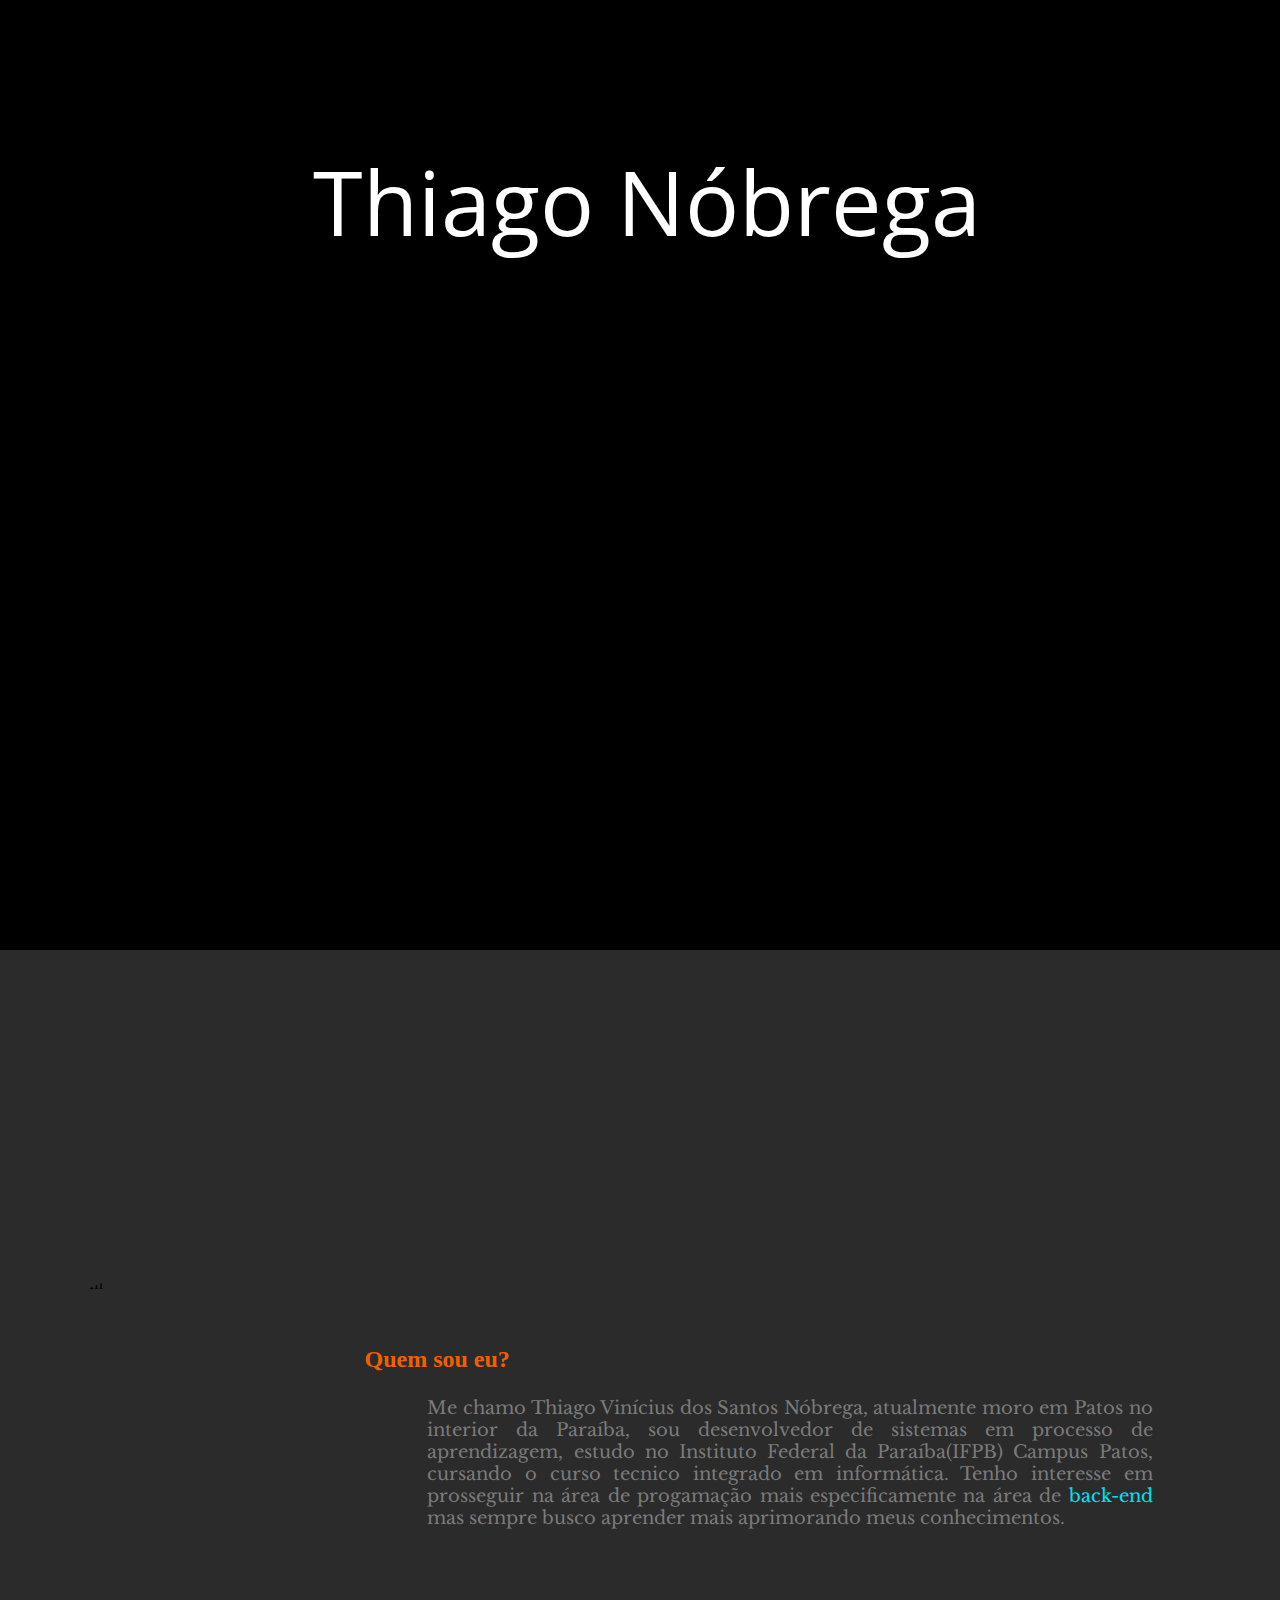
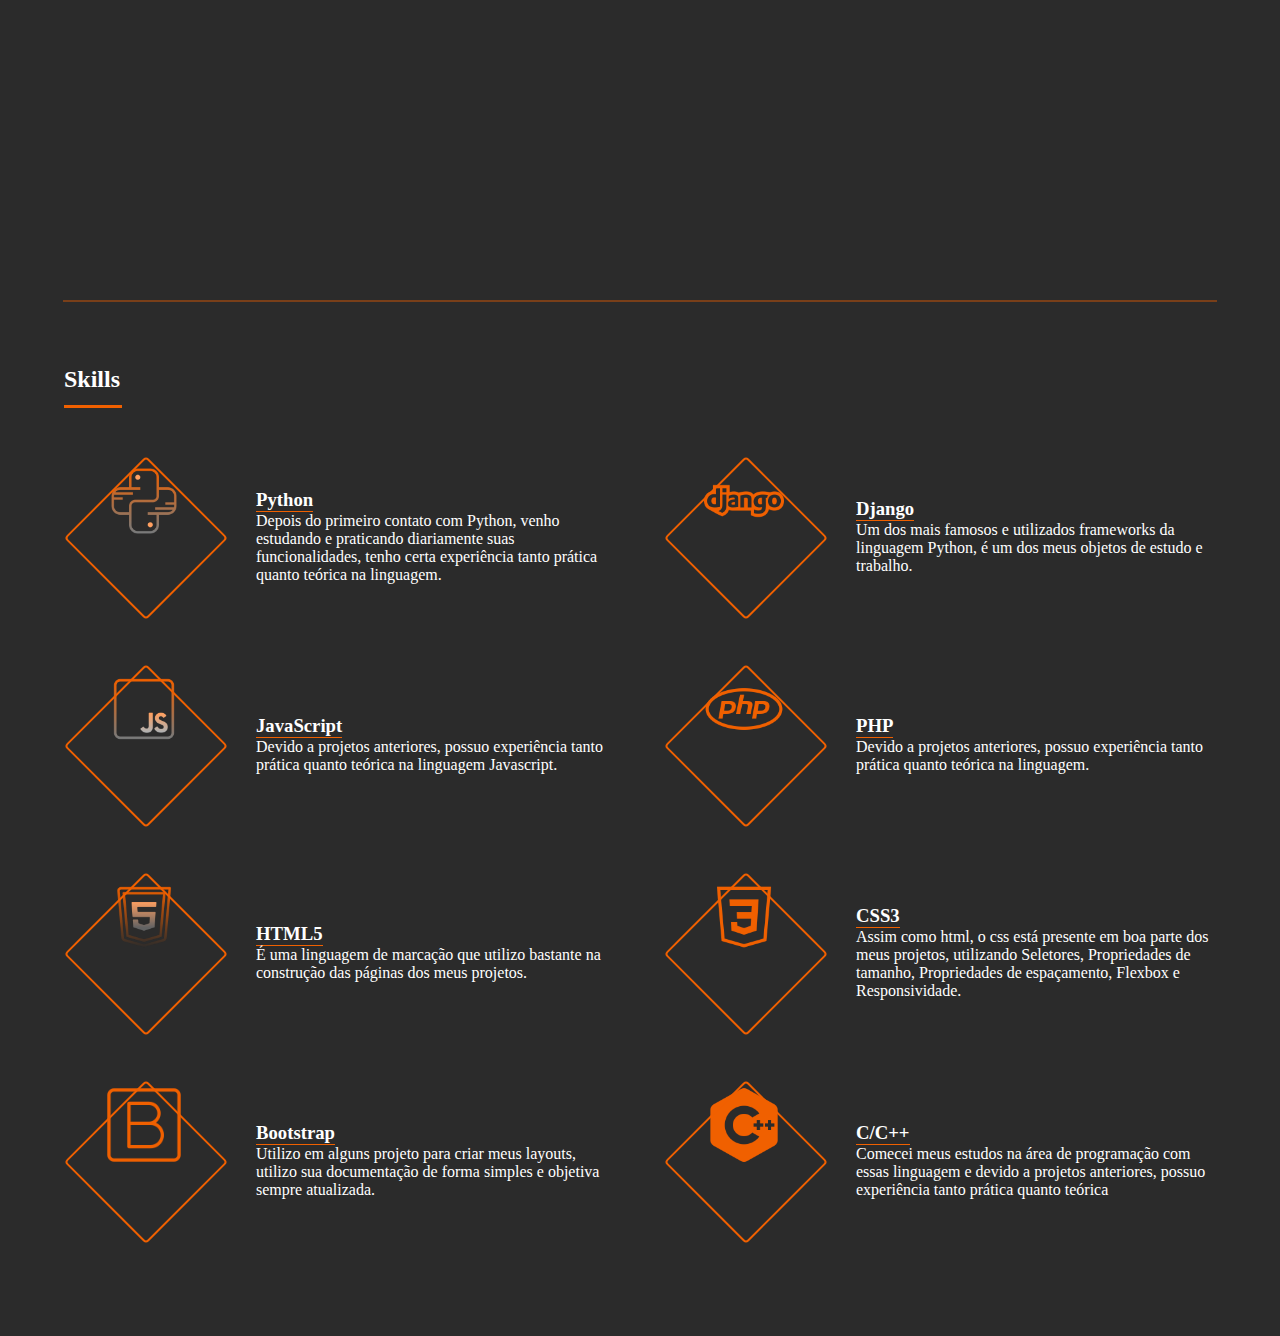
==== index.html @ de38d364 "add o campo skils e um projeto" ====
<!DOCTYPE html>
<html lang="en">
<head>
    <meta charset="UTF-8">
    <meta http-equiv="X-UA-Compatible" content="IE=edge">
    <meta name="viewport" content="width=device-width, initial-scale=1.0">
    <link href="https://cdn.jsdelivr.net/npm/bootstrap@5.1.3/dist/css/bootstrap.min.css" rel="stylesheet" integrity="sha384-1BmE4kWBq78iYhFldvKuhfTAU6auU8tT94WrHftjDbrCEXSU1oBoqyl2QvZ6jIW3" crossorigin="anonymous">
    <link rel="stylesheet" href="style.css">
    <link rel="shortcut icon" href="imagens/favicon.ico" type="image/x-icon">
    <title>Thiago Nóbrega</title>
    <script src="https://unpkg.com/typeit@8.7.0/dist/index.umd.js" defer></script>
</head>
<body>
    <div id="home"></div>
    <nav class="menu" id="navbar">
        <div class="mobile-menu">
            <div class="line1"></div>
            <div class="line2"></div>
            <div class="line3"></div>
        </div>
        <ul class="nav-list">
            <li><a href="#home">Home</a></li>
            <li><a href="#about">Quem sou eu</a></li>
            <li><a href="#skills">skills</a></li>
            <li><a href="atividades/index2.html">Projetos</a></li>
        </ul>
    </nav>
    <header id="header" class="header-inicial">
        
        <div class="container" id="introduction">
            <h1 class="responsive-headline"><b class='code_color' id="code-rigth">&lt;/</b><span class="animated">Thiago Nóbrega</span><b class='code_color' id="code-left"> &gt;</b></h1>
            <p id="resumo">Sou desenvolvedor de sistemas em aprendizado, de uma cidadezinha no interior do RN. transformo cafeína em progamas. saiba mais sobre mim!</p>
        </div>
        <hr id="linha">
        <div class="container contato" id="contato">
            <ul>
                <li><a href="mailto:thiagovini200@gmail.com"><svg class="icon_envelope" xmlns="http://www.w3.org/2000/svg" width="16" height="16" fill="currentColor" class="bi bi-envelope" viewBox="0 0 16 16">
                <path d="M0 4a2 2 0 0 1 2-2h12a2 2 0 0 1 2 2v8a2 2 0 0 1-2 2H2a2 2 0 0 1-2-2V4Zm2-1a1 1 0 0 0-1 1v.217l7 4.2 7-4.2V4a1 1 0 0 0-1-1H2Zm13 2.383-4.708 2.825L15 11.105V5.383Zm-.034 6.876-5.64-3.471L8 9.583l-1.326-.795-5.64 3.47A1 1 0 0 0 2 13h12a1 1 0 0 0 .966-.741ZM1 11.105l4.708-2.897L1 5.383v5.722Z"/>
              </svg></a></li>
              <li><a href="https://github.com/thidoa" target="_blank"><svg class="icon_github" xmlns="http://www.w3.org/2000/svg" width="16" height="16" fill="currentColor" class="bi bi-github" viewBox="0 0 16 16">
                <path d="M8 0C3.58 0 0 3.58 0 8c0 3.54 2.29 6.53 5.47 7.59.4.07.55-.17.55-.38 0-.19-.01-.82-.01-1.49-2.01.37-2.53-.49-2.69-.94-.09-.23-.48-.94-.82-1.13-.28-.15-.68-.52-.01-.53.63-.01 1.08.58 1.23.82.72 1.21 1.87.87 2.33.66.07-.52.28-.87.51-1.07-1.78-.2-3.64-.89-3.64-3.95 0-.87.31-1.59.82-2.15-.08-.2-.36-1.02.08-2.12 0 0 .67-.21 2.2.82.64-.18 1.32-.27 2-.27.68 0 1.36.09 2 .27 1.53-1.04 2.2-.82 2.2-.82.44 1.1.16 1.92.08 2.12.51.56.82 1.27.82 2.15 0 3.07-1.87 3.75-3.65 3.95.29.25.54.73.54 1.48 0 1.07-.01 1.93-.01 2.2 0 .21.15.46.55.38A8.012 8.012 0 0 0 16 8c0-4.42-3.58-8-8-8z"/>
              </svg></a></li>
            </ul>
            
              
        </div>
        <div class="icon_seta" id="icon-seta">
            <a href="#about">
                <svg id="seta" xmlns="http://www.w3.org/2000/svg" width="16" height="16" fill="currentColor" class="bi bi-chevron-down" viewBox="0 0 16 16">
                    <path fill-rule="evenodd" d="M1.646 4.646a.5.5 0 0 1 .708 0L8 10.293l5.646-5.647a.5.5 0 0 1 .708.708l-6 6a.5.5 0 0 1-.708 0l-6-6a.5.5 0 0 1 0-.708z"/>
                </svg>
            </a>
        </div>
       
    </header>
    <main id="about">
        <div class="container">
            <div class="campo-perfil"><img class="foto-perfil" src="imagens/foto-perfil-2.jpg" alt="Foto de perfil"></div>
            <div class="quem_sou_eu">
                <h2>Quem sou eu?</h2>
                <p>Me chamo Thiago Vinícius dos Santos Nóbrega, atualmente moro em Patos no interior da Paraíba, sou desenvolvedor de sistemas em processo de aprendizagem, estudo no Instituto Federal da Paraíba(IFPB) Campus Patos, cursando o curso tecnico integrado em informática. Tenho interesse em prosseguir na área de progamação mais especificamente na área de <a href="https://www.alura.com.br/artigos/o-que-e-front-end-e-back-end" target="_blank">back-end</a> mas sempre busco aprender mais aprimorando meus conhecimentos.</p>
            </div>
        </div>
    </main>
    <!-- ------------------------------------------------------------------ -->
    <div class="div-linha">
        <hr class="linha">
    </div>
    <section id="skills" class="skills">
        
        <span class="major">
            <h2>Skills</h2>
        </span>
        <div class="features">
            
            <article>
                <span class="icon brands"><img src="imagens/icon-python-degrade.png" alt=""></span>
                <div class="content">
                    <h3>Python</h3>
                    <p>Depois do primeiro contato com Python, venho estudando e praticando diariamente suas funcionalidades, tenho certa experiência tanto prática quanto teórica na linguagem.</p>
                </div>
            </article>
            <article>
                <span class="icon brands"><img src="imagens/icon-django.png" alt=""></span>
                <div class="content">
                    <h3>Django</h3>
                    <p>Um dos mais famosos e utilizados frameworks da linguagem Python, é um dos meus objetos de estudo e trabalho.</p>
                </div>
            </article>
            <article>
                <span class="icon brands"><img src="imagens/icon-js.png" alt=""></span>
                <div class="content">
                    <h3>JavaScript</h3>
                    <p>Devido a projetos anteriores, possuo experiência tanto prática quanto teórica na linguagem Javascript.</p>
                </div>
            </article>
            <article>
                <span class="icon solid"><img src="imagens/icon-php.png" alt=""></span>
                <div class="content">
                    <h3>PHP</h3>
                    <p>Devido a projetos anteriores, possuo experiência tanto prática quanto teórica na linguagem.</p>
                </div>
            </article>

            <article>
                <span class="icon brands"><img src="imagens/icon-html.png" alt=""></span>
                <div class="content">
                    <h3>HTML5</h3>
                    <p>É uma linguagem de marcação que utilizo bastante na construção das páginas dos meus projetos.</p>
                </div>
            </article>

            <article>
                <span class="icon brands"><img src="imagens/icon-css.png" alt=""></span>
                <div class="content">
                    <h3>CSS3</h3>
                    <p>Assim como html, o css está presente em boa parte dos meus projetos, utilizando Seletores, Propriedades de tamanho, Propriedades de espaçamento, Flexbox e Responsividade.</p>
                </div>
            </article>

            <article>
                <span class="icon brands"><img src="imagens/icon-bootstrap.png" alt=""></span>
                <div class="content">
                    <h3>Bootstrap</h3>
                    <p>Utilizo em alguns projeto para criar meus layouts, utilizo sua documentação de forma simples e objetiva sempre atualizada.</p>
                </div>
            </article>

            <article>
                <span class="icon brands"><img src="imagens/icons8-c++-500.png" alt=""></span>
                <div class="content">
                    <h3>C/C++</h3>
                    <p>Comecei meus estudos na área de programação com essas linguagem e devido a projetos anteriores, possuo experiência tanto prática quanto teórica</p>
                </div>
            </article>

            
            
        </div>
    </section>
    <script src="site.js"></script>
    <script src="js/scroll-nav.js"></script>
</body>
</html>
---- style.css ----
@import url('https://fonts.googleapis.com/css2?family=Open+Sans:wght@700&family=Roboto:wght@400;700&display=swap');

@import url('https://fonts.googleapis.com/css2?family=Libre+Baskerville&family=Open+Sans:wght@800&family=Roboto:wght@400;700&display=swap');

* {
    padding: 0;
    margin: 0;
}

::-webkit-scrollbar {
    width: 10px;
}

::-webkit-scrollbar-track {
    border-radius: 5px ;
    box-shadow: inset 0 0 10px #f0600000;
}

::-webkit-scrollbar-thumb {
    /* border-radius: 5px; */
    background-color: #F06000;
}

::-webkit-scrollbar-thumb:hover {
    background-color: #FC9D5D;
    
}



.header-inicial {
    height: 950px;
    min-height: 500px;
    width: 100%;
    background: #161415 url(imagens/fundo-preto.jpg) no-repeat top center;
     /*background-size: cover !important;
	    -webkit-background-size: cover !important; */
    text-align: center;
    overflow: hidden;
    transition: 2s;
}

.header-final {
    height: 950px;
    min-height: 500px;
    width: 100%;
    background: #161415 url(imagens/banner7.jpg) no-repeat top center;
    text-align: center;
    overflow: hidden;
    transition: 2s;
}

header #introduction {
    margin-top: 140px;
    max-width: 1500px;
}

header #introduction h1{
    color: #fff;
    font: 90px 'open sans', sans-serif;
    margin: 18px;
}

header p {
    font-family: 'Libre Baskerville', serif;
    color: #fff;
    font-size: 18px;
    margin: auto;
    width: 50%;
    opacity: 0;
    transition: 4s;
}
.resumo-final {
    font-family: 'Libre Baskerville', serif;
    color: #fff;
    font-size: 18px;
    margin: auto;
    width: 50%;
    opacity: 1;
    transition: 4s;
}

header hr {
    width: 50%;
    margin: 18px auto 24px auto;
    color: #F06000;
    border-color: rgb(240, 96, 0);
    opacity: 0;
    transition: 4s;
}

.linha-final {
    width: 50%;
    margin: 18px auto 24px auto;
    color: #F06000;
    border-color: rgb(240, 96, 0);
    opacity: .25;
    transition: 4s;
}

:root {
    --ti-cursor-color: #F06000;
  }

@keyframes pisca {
    0%, 100% {
        opacity: 1;
    }
    50% {
        opacity: 0;
    }
}

.menu {
    position: fixed;
    display: flex;
    justify-content: space-around;
    align-items: center;
    padding: 8px;
    width: 100%;
    opacity: 0;
    transition: 1s;
    z-index: 1;
}

.menu-final {
    position: fixed;
    display: flex;
    justify-content: space-around;
    align-items: center;
    padding: 8px;
    width: 100%;
    opacity: 1;
    transition: 1s;
}

.menu ul {
    margin: 0.9em;
}

.menu ul li {
    line-height: 18px;
    padding: 8px 13px;
}

.menu ul li a {
    color: #fff;
    font-family: 'Open Sans', sans-serif;
    text-decoration: none;
    font-size: 12px;
    text-transform: uppercase;
    letter-spacing: 2.5px;
    transition: 0.5s;    
}

.menu ul li a:hover {
    color: #F06000;
    font-family: 'Open Sans', sans-serif;
    text-decoration: none;
    font-size: 12px;
    text-transform: uppercase;
    letter-spacing: 2.5px;
    
}

.code_color {
    color: #F06000;
    opacity: 0;
    transition: 2s;
}

.code-color-final {
    color: #F06000;
    opacity: 1;
    transition: 2s;
}



.nav-list {
    list-style: none;
    display: flex;
}

.nav-list li {
    letter-spacing: 3px;
    margin-left: 32px;
}

.mobile-menu {
    display: none;
    cursor: pointer;
    position: fixed;

}

.mobile-menu div {
    width: 32px;
    height: 2px;
    background: #F06000;
    margin: 8px;
    transition: 0.3s;
}

.contato {
    height: 50px;
    width: auto;
    opacity: 0;
    transition: 4s;
}

.contato-final {
    height: 50px;
    width: auto;
    opacity: 1;
    transition: 4s;
}

.contato ul {
    display: block;
    align-items: center;
    padding: 0;
}

.contato ul li {
    display: inline-block;
    margin: 10px;
}

.contato ul li a svg:hover {
    color: #F06000;
    transform: scale(1.5);
}

.contato ul li a svg {
    color: #fff;
    width: 40px;
    height: 40px;
    transition: 0.6s;
    align-items: center;
}



.icon_seta {
    position: absolute;
    bottom: 30px;
    vertical-align: bottom;
    width: 100%;
    opacity: 0;
    transition: 4s;
}

.icon-seta-final {
    position: absolute;
    bottom: 30px;
    vertical-align: bottom;
    width: 100%;
    opacity: 1;
    transition: 4s;
}

#seta {
    color: #F06000;
    width: auto;
    height: 50px;
    animation: is-bouncing 1s ease-in-out alternate infinite;
}

main {
    display: flex;
    background-color: #2B2B2B; 
    height: 950px;
}

main div {
    display: flex;
    justify-content: center;
    align-items: center;
}

main p {
    font-family: 'Libre Baskerville', serif;
    color: #fff;
    font-size: 18px;
    margin: auto;
    text-align: justify;
    width: 74%;
}

main a {
    color: #00E2F0;
    text-decoration: none;
    transition: 0.5s;
}

main a:hover {
    text-decoration: underline;
    color: #F06000;
}

main .campo-perfil .foto-perfil {
    width: 300px;
    height: 300px;
    border-radius: 100%;
}


.quem_sou_eu {
    display: flex;
    flex-direction: column;
}

.quem_sou_eu h2 {
    text-align: left;
    width: 100%;
    padding: 1em;
    margin-left: 129px;
    color: #F06000;
}

.quem_sou_eu p {
    color: #7A7A7A;
}

@media (max-width: 999px) {
    body {
        overflow-x: hidden;
    } 
    
    .nav-list {
        position: absolute;
        top: 8vh;
        right: -15px;
        width: 50vw;
        height: 92vh;
        background: #F06000;
        flex-direction: column;
        align-items: center;
        justify-content: space-around;
        transform: translateX(100%);
        transition: transform 0.3s ease-in;
    }

    .nav-list li {
        margin-left: 0;
        opacity: 0;
    }

    .mobile-menu {
        display: block;
        position: absolute;
        right: 10px;
        top: 0;
        transition: 0.5s;
        
    }

    header #introduction h1{
        color: #fff;
        font: 66px 'open sans', sans-serif;
        margin: 18px;
    }

    header p {
        font-family: 'Libre Baskerville', serif;
        color: #fff;
        font-size: 18px;
        margin: auto;
        text-align: justify;
        width: 74%;
    }

    /* .icon_seta {
        position: fixed;
        bottom: 30px;
        vertical-align: bottom;
        width: 100%;
    } */
    
    main div {
        display: flex;
        justify-content: center;
        align-items: center;
        flex-direction: column;
    } 
    
}

.nav-list.active {
    transform: translateX(0);
}

.mobile-menu.active .line1 {
    transform: rotate(-45deg) translate(-8px, 8px);
}

.mobile-menu.active .line2 {
    opacity: 0;
}

.mobile-menu.active .line3 {
    transform: rotate(45deg) translate(-5px, -7px);
}

@keyframes navLinkFade {
    from {
        opacity: 0;
        transform: translateX(50px);
    }
    to {
        opacity: 1;
        transform: translateX(0);
    }
}

@keyframes is-bouncing {
    to {
        transform: translateY(30px);
    }
}


/* ------------------------------------------------------------------------ */

.skills {
    padding: 5%;
    height: 100%;
    background-color: #2B2B2B;
    color: white;
}

.div-linha {
    background-color: #2B2B2B;
}

.linha {
    width: 90%;
    margin: 0 auto;
    border: solid 1px #F06000;
    opacity: 40%;
}

@media screen and (max-width: 1680px) {
    section {
        padding: 5em 0 3em 0 ; } }
@media screen and (max-width: 1280px) {
    section {
        padding: 4em 0 2em 0 ; } }
@media screen and (max-width: 736px) {
    section {
        padding: 3em 0 1em 0 ; } }

span.major > :last-child {
    border-bottom: solid 3px #F06000;
    display: inline-block;
    margin: 0 0 2em 0;
    padding: 0 0.1em 0.5em 0; }
        
span p {
    font-family: "Roboto Slab", serif;
    font-size: 1em;
    font-weight: 400;
    letter-spacing: 0.075em;
    margin-top: -0.5em;
    text-transform: uppercase; }

span img {
    width: 50%;
    height: 50%;

}

.content h3 {
    display: inline-flex;
    border-bottom: solid 1px #F06000;
    
}




.features {
    display: -moz-flex;
    display: -webkit-flex;
    display: -ms-flex;
    display: flex;
    -moz-flex-wrap: wrap;
    -webkit-flex-wrap: wrap;
    -ms-flex-wrap: wrap;
    flex-wrap: wrap;
    margin: 0 0 2em -3em;
    width: calc(100% + 3em); }
    .features article {
        -moz-align-items: center;
        -webkit-align-items: center;
        -ms-align-items: center;
        align-items: center;
        display: -moz-flex;
        display: -webkit-flex;
        display: -ms-flex;
        display: flex;
        margin: 0 0 3em 3em;
        /*position: relative;*/
        width: calc(50% - 3em); }
        .features article:nth-child(2n - 1) {
        margin-right: 1.5em; }
        .features article:nth-child(2n) {
        margin-left: 1.5em; }
        .features article:nth-last-child(1), .features article:nth-last-child(2) {
        margin-bottom: 0; }
        .features article .icon {
        -moz-flex-grow: 0;
        -webkit-flex-grow: 0;
        -ms-flex-grow: 0;
        flex-grow: 0;
        -moz-flex-shrink: 0;
        -webkit-flex-shrink: 0;
        -ms-flex-shrink: 0;
        flex-shrink: 0;
        display: block;
        height: 10em;
        line-height: 10em;
        margin: 0 2em 0 0;
        text-align: center;
        width: 10em; }
        .features article .icon:before {
            color: #F06000;
            font-size: 2.75rem;
            /*position: relative;*/
            top: 0.05em; }
        .features article .icon:after {
            -moz-transform: rotate(45deg);
            -webkit-transform: rotate(45deg);
            -ms-transform: rotate(45deg);
            transform: rotate(45deg);
            border-radius: 0.25rem;
            border: solid 2px #F06000; /*rgba(210, 215, 217, 0.75);*/
            content: '';
            display: block;
            height: 7em;
            left: 50%;
            margin: -3.5em 0 0 -3.5em;
            position: absolute;
            top: 50%;
            width: 7em; }
        .features article .content {
        -moz-flex-grow: 1;
        -webkit-flex-grow: 1;
        -ms-flex-grow: 1;
        flex-grow: 1;
        -moz-flex-shrink: 1;
        -webkit-flex-shrink: 1;
        -ms-flex-shrink: 1;
        flex-shrink: 1;
        width: 100%; }
        .features article .content > :last-child {
            margin-bottom: 0; }
    @media screen and (max-width: 980px) {
        .features {
        margin: 0 0 2em 0;
        width: 100%; }
        .features article {
            margin: 0 0 3em 0;
            width: 100%; }
            .features article:nth-child(2n - 1) {
            margin-right: 0; }
            .features article:nth-child(2n) {
            margin-left: 0; }
            .features article:nth-last-child(1), .features article:nth-last-child(2) {
            margin-bottom: 3em; }
            .features article:last-child {
            margin-bottom: 0; }
            .features article .icon {
            height: 8em;
            line-height: 8em;
            width: 8em; }
            .features article .icon:before {
                font-size: 2.25rem; }
            .features article .icon:after {
                height: 6em;
                margin: -3em 0 0 -3em;
                width: 6em; } }
    @media screen and (max-width: 480px) {
        .features article {
        -moz-flex-direction: column;
        -webkit-flex-direction: column;
        -ms-flex-direction: column;
        flex-direction: column;
        -moz-align-items: -moz-flex-start;
        -webkit-align-items: -webkit-flex-start;
        -ms-align-items: -ms-flex-start;
        align-items: flex-start; }
        .features article .icon {
            height: 6em;
            line-height: 6em;
            margin: 0 0 1.5em 0;
            width: 6em; }
            .features article .icon:before {
            font-size: 1.5rem; }
            .features article .icon:after {
            height: 4em;
            margin: -2em 0 0 -2em;
            width: 4em; } }
    @media screen and (max-width: 480px) {
        .features article .icon:before {
        font-size: 1.25rem; } }

/* Icon */
.icon {
    text-decoration: none;
    border-bottom: none;
    position: relative; }
    .icon:before {
      -moz-osx-font-smoothing: grayscale;
      -webkit-font-smoothing: antialiased;
      display: inline-block;
      font-style: normal;
      font-variant: normal;
      text-rendering: auto;
      line-height: 1;
      text-transform: none !important;
      font-family: 'Font Awesome 5 Free';
      font-weight: 400; }
    .icon > .label {
      display: none; }
    .icon:before {
      line-height: inherit; }
    .icon.solid:before {
      font-weight: 900; }
    .icon.brands:before {
      font-family: 'Font Awesome 5 Brands'; }



.sticky {
    background-color: #333;
    transition: 1s;
    
}
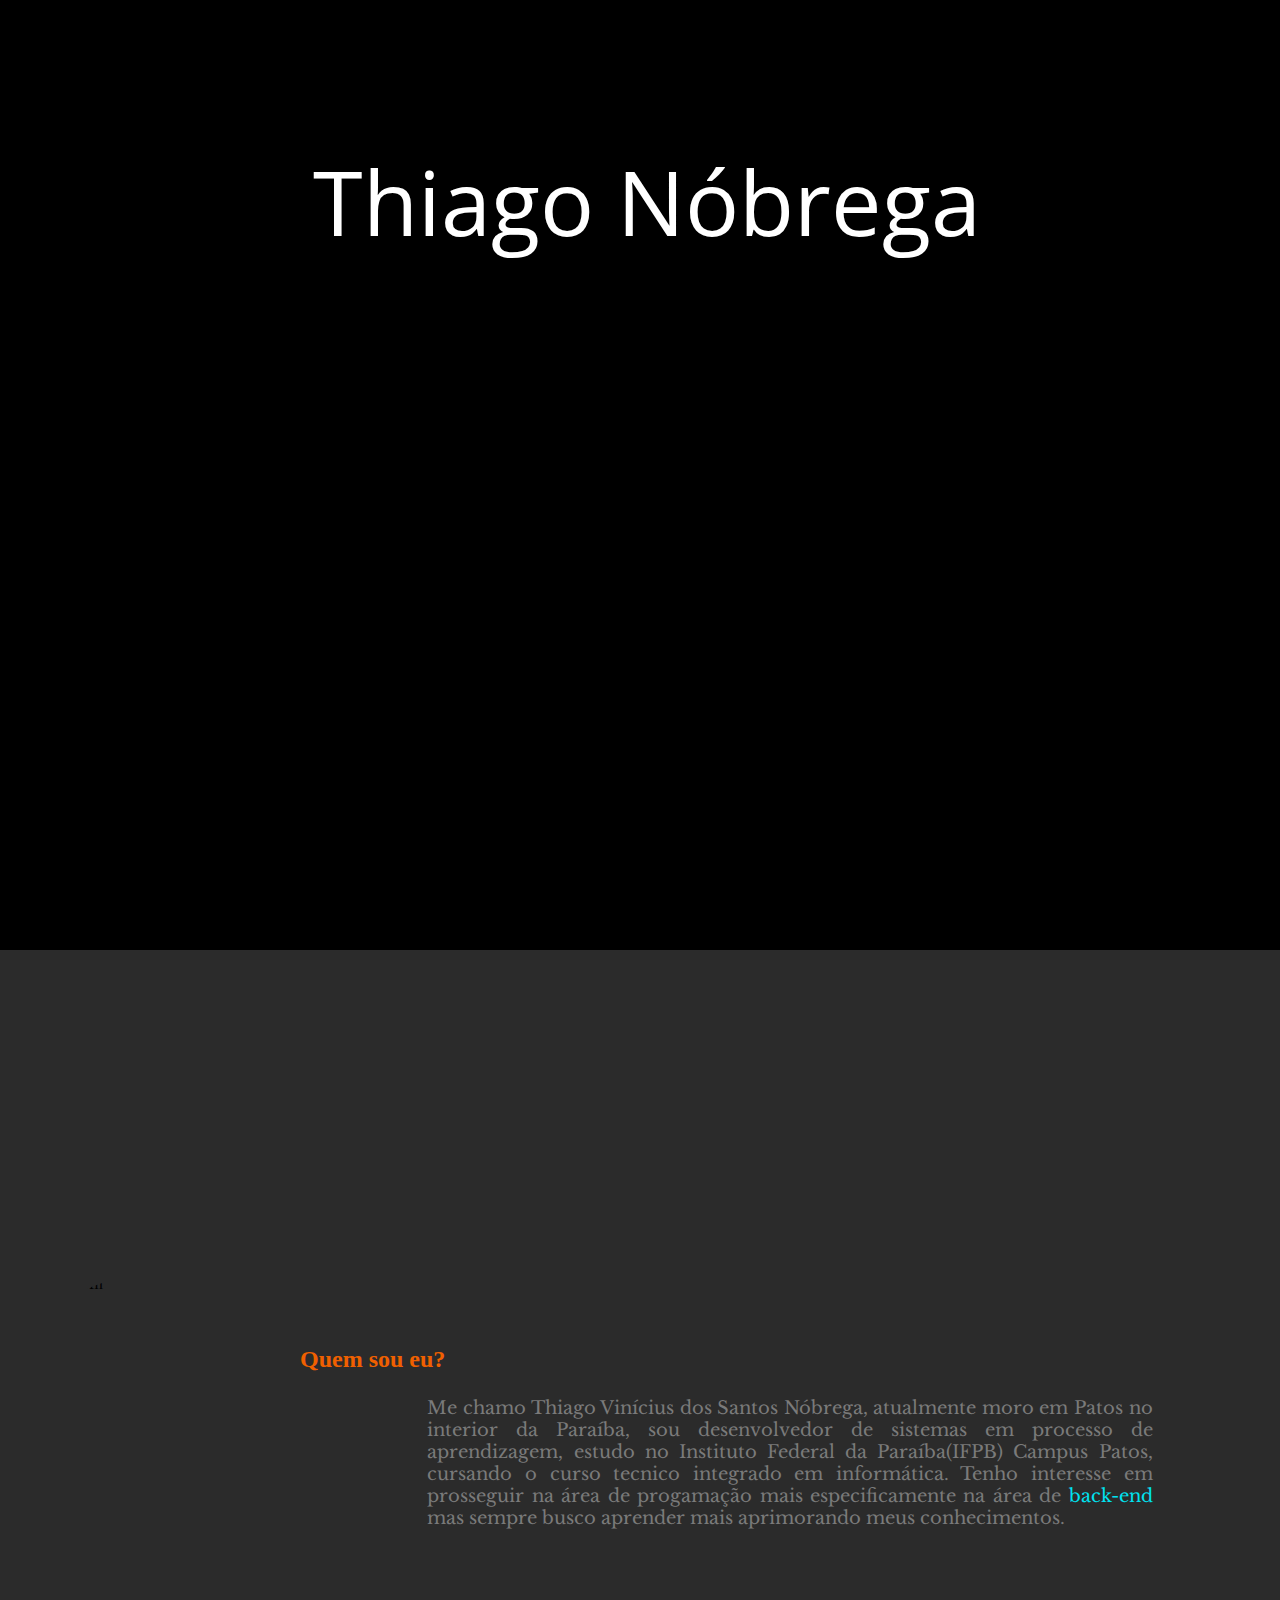
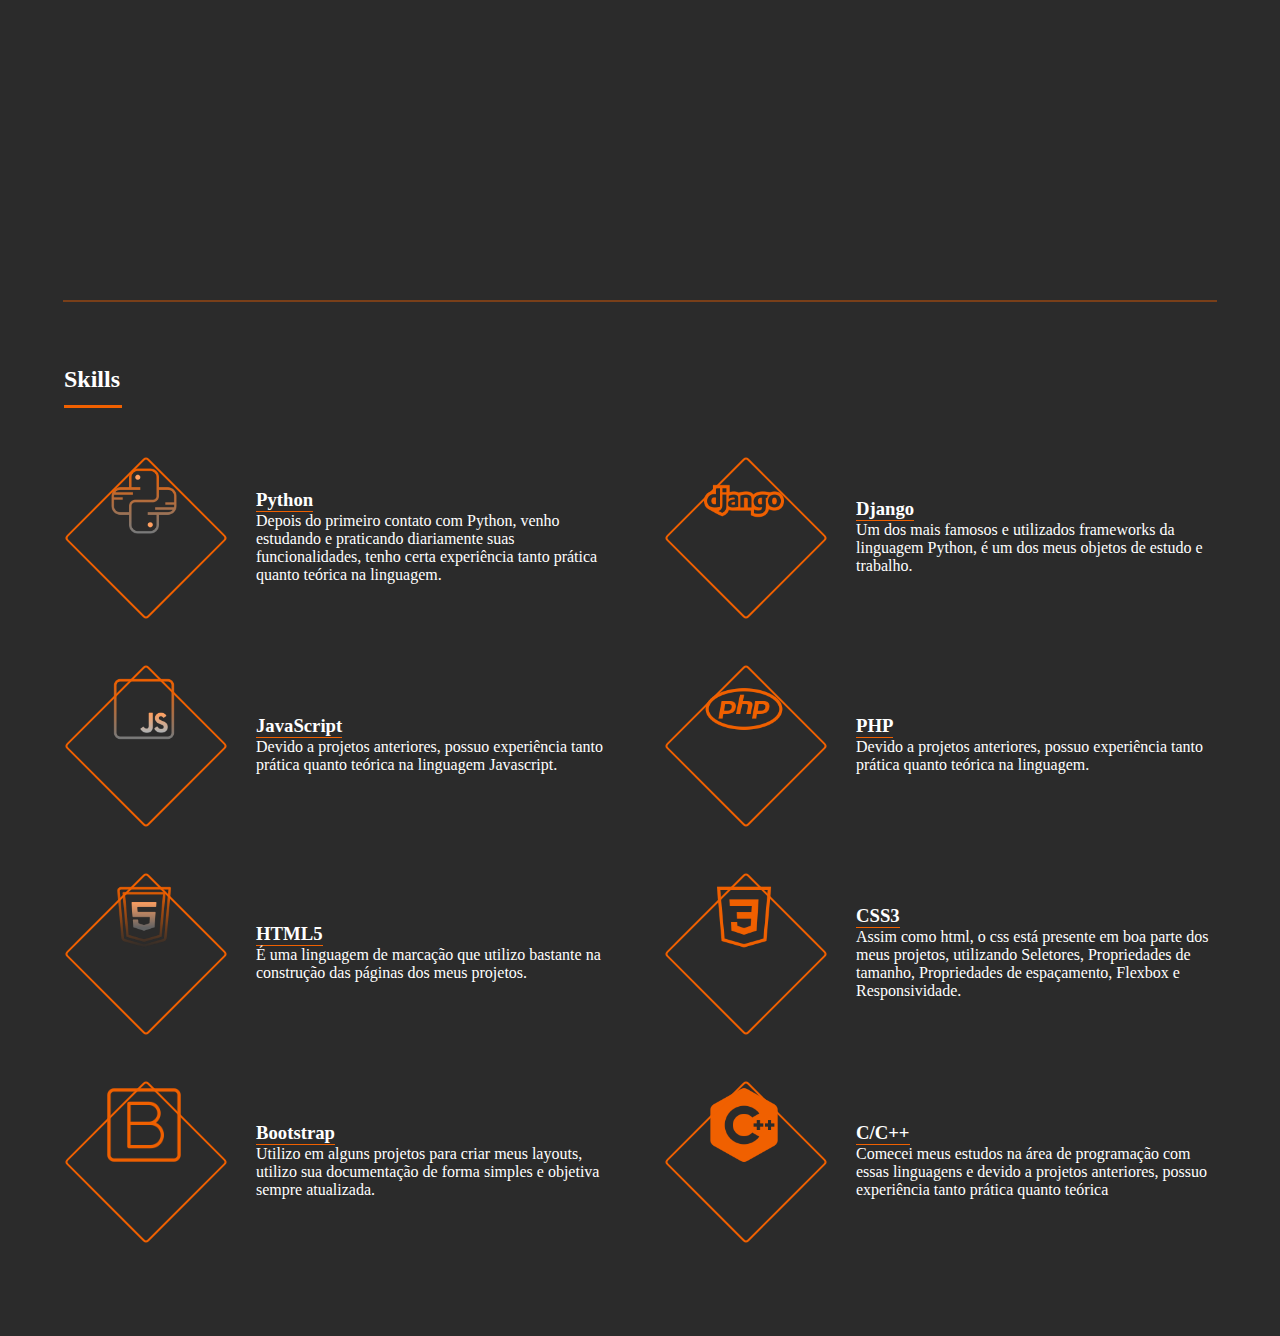
==== commit a25df6f2: "consertando ortografia" ====
--- a/index.html
+++ b/index.html
@@ -122,7 +122,7 @@
                 <span class="icon brands"><img src="imagens/icon-bootstrap.png" alt=""></span>
                 <div class="content">
                     <h3>Bootstrap</h3>
-                    <p>Utilizo em alguns projeto para criar meus layouts, utilizo sua documentação de forma simples e objetiva sempre atualizada.</p>
+                    <p>Utilizo em alguns projetos para criar meus layouts, utilizo sua documentação de forma simples e objetiva sempre atualizada.</p>
                 </div>
             </article>
 
@@ -130,7 +130,7 @@
                 <span class="icon brands"><img src="imagens/icons8-c++-500.png" alt=""></span>
                 <div class="content">
                     <h3>C/C++</h3>
-                    <p>Comecei meus estudos na área de programação com essas linguagem e devido a projetos anteriores, possuo experiência tanto prática quanto teórica</p>
+                    <p>Comecei meus estudos na área de programação com essas linguagens e devido a projetos anteriores, possuo experiência tanto prática quanto teórica</p>
                 </div>
             </article>
 
--- a/style.css
+++ b/style.css
@@ -5,6 +5,10 @@
 * {
     padding: 0;
     margin: 0;
+
+    /* outline: 1px dotted red
+
+       */
 }
 
 ::-webkit-scrollbar {
@@ -315,7 +319,7 @@
     text-align: left;
     width: 100%;
     padding: 1em;
-    margin-left: 129px;
+    /* margin-left: 129px; */
     color: #F06000;
 }
 
